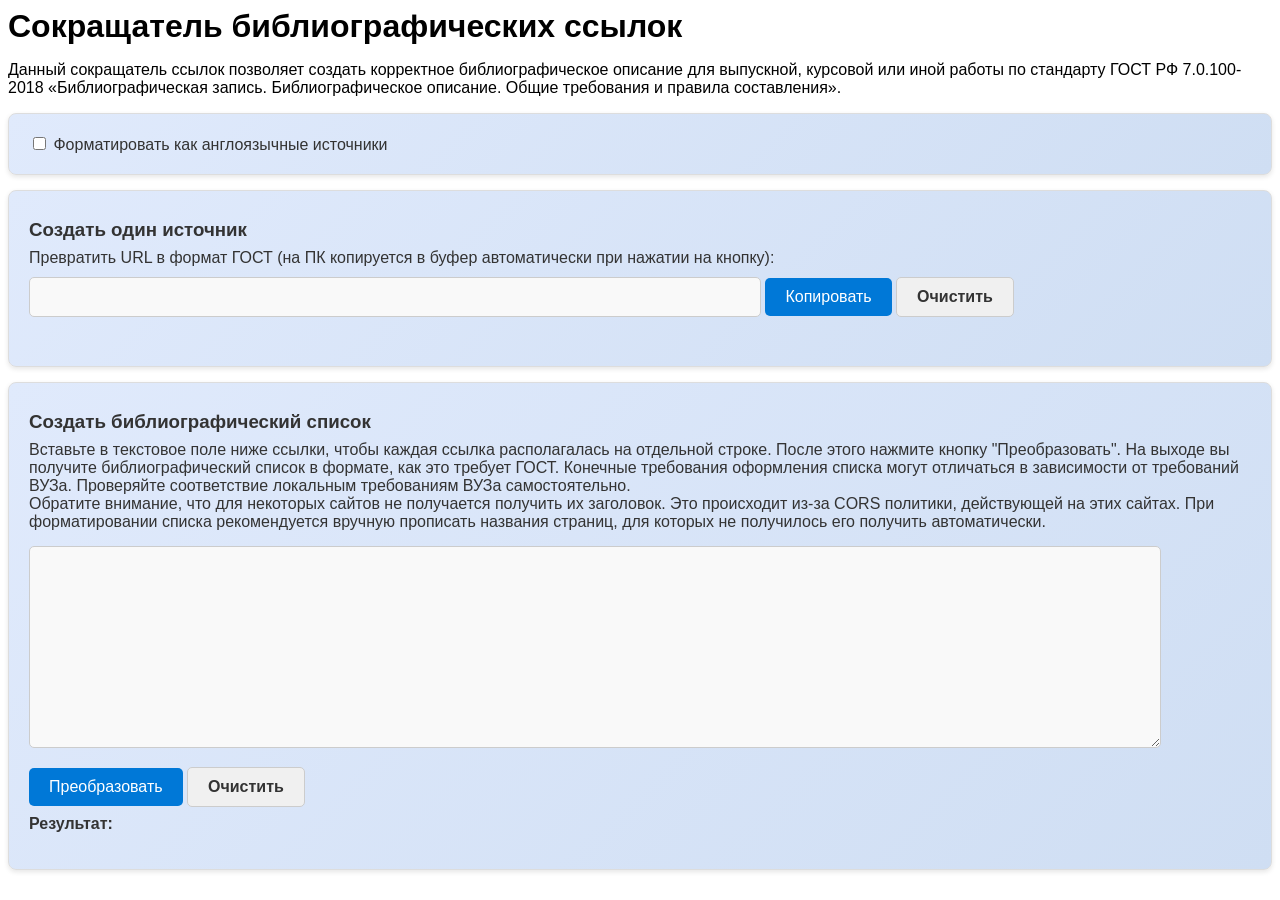
==== frontend/index.html @ 8798d91a "Создана структура для бэкенда" ====
<!DOCTYPE html>
<html lang="en">
  <head>
    <meta charset="UTF-8" />
    <meta name="viewport" content="width=device-width, initial-scale=1.0, user-scalable=no" />
    <link rel="stylesheet" href="index.css" />
    <title>ГОСТ Сокращатель ссылок</title>
  </head>
  <body>
    <h1>Сокращатель библиографических ссылок</h1>
    <p>
      Данный сокращатель ссылок позволяет создать корректное библиографическое
      описание для выпускной, курсовой или иной работы по стандарту ГОСТ РФ
      7.0.100-2018 «Библиографическая запись. Библиографическое описание. Общие
      требования и правила составления».
    </p>

    <div class="block">
      <label for="lang-en"
        ><input type="checkbox" name="lang-en" id="lang-en" /> Форматировать как
        англоязычные источники
      </label>
    </div>

    <div id="d0" class="block">
      <h3>Создать один источник</h3>
      <label
        >Превратить URL в формат ГОСТ (на ПК копируется в буфер автоматически при
        нажатии на кнопку):</label
      >
      <input type="text" name="i-url" id="i-url" style="width: 700px" />
      <button class="primary" id="d0-action">Копировать</button>
      <button class="secondary" id="d0-action-clear">Очистить</button>

      <br />
      <p
        id="d0-result"
        style="font-family: 'Times New Roman'; font-size: 14pt"
      ></p>
    </div>

    <div id="d1" class="block">
      <h3>Создать библиографический список</h3>
      <label
        >Вставьте в текстовое поле ниже ссылки, чтобы каждая ссылка
        располагалась на отдельной строке. После этого нажмите кнопку
        "Преобразовать". На выходе вы получите библиографический список в
        формате, как это требует ГОСТ. Конечные требования оформления списка
        могут отличаться в зависимости от требований ВУЗа. Проверяйте
        соответствие локальным требованиям ВУЗа самостоятельно.
        <br />

        Обратите внимание, что для некоторых сайтов не получается получить их
        заголовок. Это происходит из-за CORS политики, действующей на этих
        сайтах. При форматировании списка рекомендуется вручную прописать
        названия страниц, для которых не получилось его получить автоматически.
      </label>
      <textarea name="t-input" id="t-input" rows="10"></textarea> <br />
      <button class="primary" id="d1-action">Преобразовать</button>
      <button class="secondary" id="d1-action-clear">Очистить</button>

      <div class="result">
        <h4>Результат:</h4>
        <ol id="t-output">
          <!-- Здесь будет появляться список -->
          <!-- <li class="gost-link">Ссылка 1</li> -->
        </ol>
      </div>
    </div>
  </body>

  <script src="index.js"></script>
</html>
---- frontend/index.css ----
* {
  /* margin: 0;
  padding: 0; */
  font-family: "Arial";
}

h1,
h2,
h3,
h4 {
  margin: 8px auto;
}

/* Основные стили для input */
input[type="text"] {
  max-width: 90%;
  padding: 10px 15px;
  margin: 10px 0;
  font-size: 16px;
  color: #333;
  background-color: #f9f9f9;
  border: 1px solid #ccc;
  border-radius: 5px;
  outline: none;
  transition: all 0.3s ease;
}

input:focus {
  border-color: #0078d7;
  box-shadow: 0 0 5px rgba(0, 120, 215, 0.5);
}

input[type="checkbox"],
label {
  user-select: none;
}

/* Основные стили для textarea */
textarea {
  width: 90%;
  padding: 10px 15px;
  font-size: 16px;
  color: #333;
  background-color: #f9f9f9;
  border: 1px solid #ccc;
  border-radius: 5px;
  outline: none;
  resize: vertical; /* Разрешить изменение только по вертикали */
  max-height: 300px; /* Ограничить максимальную высоту */
  transition: box-shadow 0.3s ease;
}

textarea:focus {
  border-color: #0078d7;
  box-shadow: 0 0 5px rgba(0, 120, 215, 0.5);
}

/* Добавление прокрутки для textarea после достижения высоты */
textarea {
  overflow-y: auto;
  margin: 15px 0;
}

/* Основные стили для div */
div {
  word-wrap: break-word; /* Перенос слов, чтобы они не выходили за границы */
  overflow-wrap: break-word; /* Альтернативный перенос для длинных слов */
}

div.block {
  padding: 20px;
  margin: 15px 0;
  background: linear-gradient(135deg, #e0eafc, #cfdef3);
  border: 1px solid #ddd;
  border-radius: 8px;
  box-shadow: 0 2px 5px rgba(0, 0, 0, 0.1);
  font-size: 16px;
  color: #333;
  transition: all 0.3s ease;
}

/* Основные стили для button */
button {
  padding: 10px 20px;
  font-size: 16px;
  /* font-weight: bold; */

  border: none;
  border-radius: 5px;
  cursor: pointer;
  transition: background-color 0.3s ease, transform 0.2s ease;
}

button.primary {
  color: #fff;
  background-color: #0078d7;
}

button.primary:hover {
  background-color: #005bb5;
  /* transform: scale(1.05); */
}

button.primary:active {
  background-color: #004494;
  /* transform: scale(0.95); */
}

button.primary:disabled {
  background-color: #ccc;
  cursor: not-allowed;
}

/* Основные стили для button.secondary */
button.secondary {
  padding: 10px 20px;
  font-size: 16px;
  font-weight: bold;
  color: #333;
  background-color: #f0f0f0;
  border: 1px solid #ccc;
  border-radius: 5px;
  cursor: pointer;
  transition: background-color 0.3s ease, transform 0.2s ease;
}

button.secondary:hover {
  background-color: #e0e0e0;
}

button.secondary:active {
  background-color: #d0d0d0;
  /* transform: scale(0.95); */
}

button.secondary:disabled {
  background-color: #f9f9f9;
  cursor: not-allowed;
}

ol > li.gost-link {
  font-family: "Times New Roman";
  font-size: 14pt;
}

/* div:hover {
  box-shadow: 0 4px 10px rgba(0, 0, 0, 0.2);
  transform: translateY(-2px);
} */
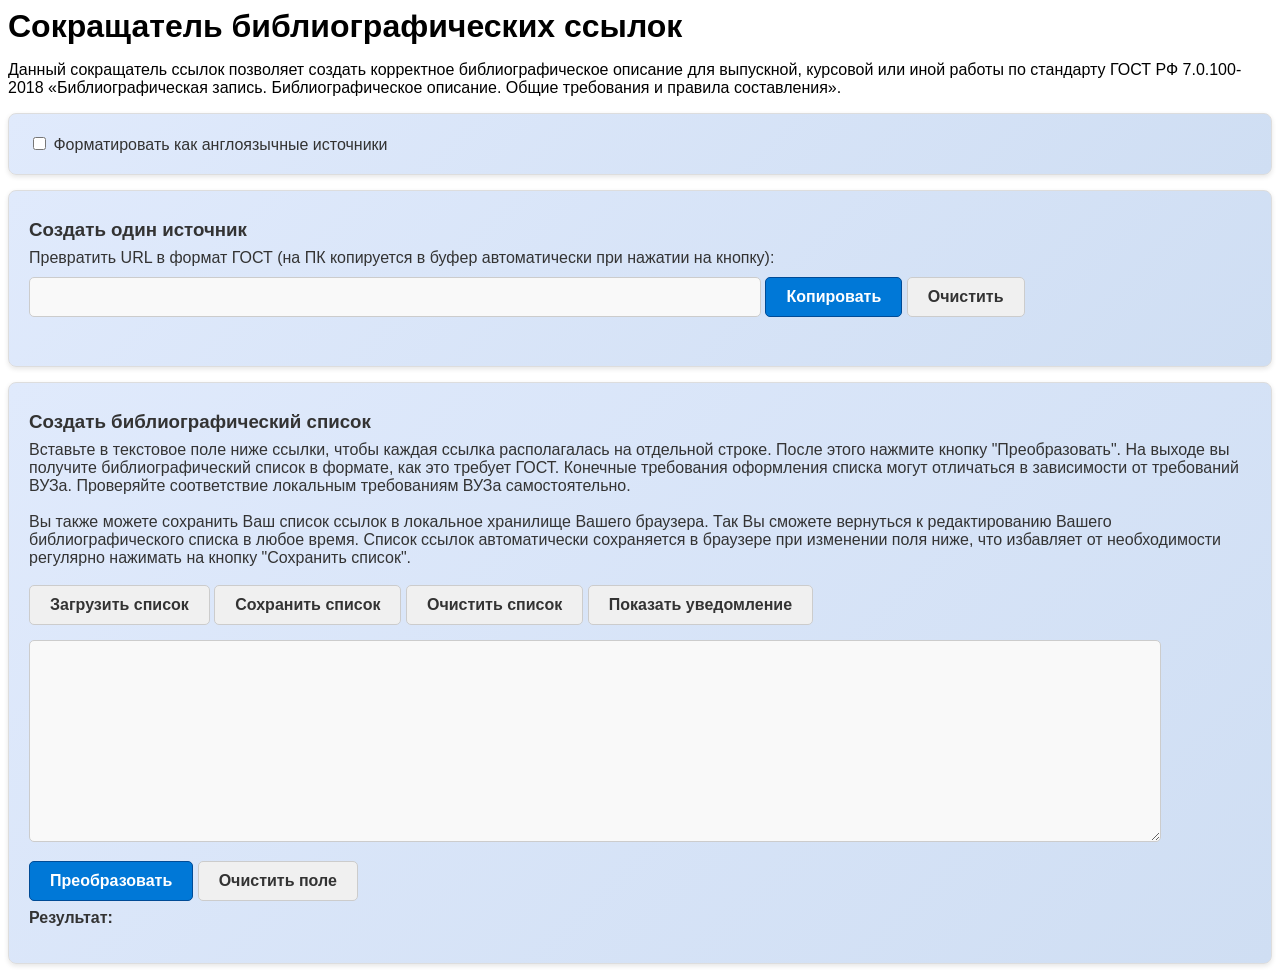
==== commit d9be4baf: "Сохранение ссылок в localStorage" ====
--- a/frontend/index.html
+++ b/frontend/index.html
@@ -2,11 +2,20 @@
 <html lang="en">
   <head>
     <meta charset="UTF-8" />
-    <meta name="viewport" content="width=device-width, initial-scale=1.0, user-scalable=no" />
+    <meta
+      name="viewport"
+      content="width=device-width, initial-scale=1.0, user-scalable=no"
+    />
     <link rel="stylesheet" href="index.css" />
     <title>ГОСТ Сокращатель ссылок</title>
   </head>
   <body>
+    <div id="alert-field">
+      <!-- <div class="alert error">
+        <p>Привет мир</p>
+      </div> -->
+    </div>
+
     <h1>Сокращатель библиографических ссылок</h1>
     <p>
       Данный сокращатель ссылок позволяет создать корректное библиографическое
@@ -25,8 +34,8 @@
     <div id="d0" class="block">
       <h3>Создать один источник</h3>
       <label
-        >Превратить URL в формат ГОСТ (на ПК копируется в буфер автоматически при
-        нажатии на кнопку):</label
+        >Превратить URL в формат ГОСТ (на ПК копируется в буфер автоматически
+        при нажатии на кнопку):</label
       >
       <input type="text" name="i-url" id="i-url" style="width: 700px" />
       <button class="primary" id="d0-action">Копировать</button>
@@ -49,15 +58,31 @@
         могут отличаться в зависимости от требований ВУЗа. Проверяйте
         соответствие локальным требованиям ВУЗа самостоятельно.
         <br />
+        <br />
+        Вы также можете сохранить Ваш список ссылок в локальное хранилище Вашего
+        браузера. Так Вы сможете вернуться к редактированию Вашего
+        библиографического списка в любое время. Список ссылок автоматически
+        сохраняется в браузере при изменении поля ниже, что избавляет от
+        необходимости регулярно нажимать на кнопку "Сохранить список".
+      </label>
+      <br /><br />
+      <button class="secondary" id="d1-action-load_list">
+        Загрузить список
+      </button>
+      <button class="secondary" id="d1-action-save_list">
+        Сохранить список
+      </button>
+      <button class="secondary" id="d1-action-clear_list">
+        Очистить список
+      </button>
+      <button class="secondary" id="show-alert">
+        Показать уведомление
+      </button>
 
-        Обратите внимание, что для некоторых сайтов не получается получить их
-        заголовок. Это происходит из-за CORS политики, действующей на этих
-        сайтах. При форматировании списка рекомендуется вручную прописать
-        названия страниц, для которых не получилось его получить автоматически.
-      </label>
       <textarea name="t-input" id="t-input" rows="10"></textarea> <br />
+
       <button class="primary" id="d1-action">Преобразовать</button>
-      <button class="secondary" id="d1-action-clear">Очистить</button>
+      <button class="secondary" id="d1-action-clear">Очистить поле</button>
 
       <div class="result">
         <h4>Результат:</h4>
--- a/frontend/index.css
+++ b/frontend/index.css
@@ -94,6 +94,8 @@
 button.primary {
   color: #fff;
   background-color: #0078d7;
+  font-weight: bold;
+  border: 1px solid #004b96;
 }
 
 button.primary:hover {
@@ -141,9 +143,52 @@
 ol > li.gost-link {
   font-family: "Times New Roman";
   font-size: 14pt;
+  text-align: justify;
+  color: black;
+  line-height: 1.5;
 }
 
 /* div:hover {
   box-shadow: 0 4px 10px rgba(0, 0, 0, 0.2);
   transform: translateY(-2px);
 } */
+
+/* Стили для alert */
+/* Стили для alert */
+#alert-field {
+  position: fixed;
+  top: 10px;
+  right: 10px;
+  display: flex;
+  flex-direction: column-reverse; /* Новые уведомления сверху */
+  gap: 10px;
+  z-index: 1000; /* Поверх всего содержимого */
+}
+
+.alert {
+  padding: 15px 20px;
+  margin: 0; /* Убираем внешние отступы, так как используется gap */
+  border-radius: 5px;
+  font-size: 16px;
+  font-weight: bold;
+  color: #fff;
+  box-shadow: 0 2px 5px rgba(0, 0, 0, 0.2);
+  transition: background-color 0.3s ease;
+
+  width: 50vw;
+  cursor: pointer;
+  user-select: none;
+}
+
+.alert.info {
+  background-color: #0078d7;
+}
+
+.alert.warning {
+  background-color: #ffcc00;
+  color: #333;
+}
+
+.alert.error {
+  background-color: #d9534f;
+}
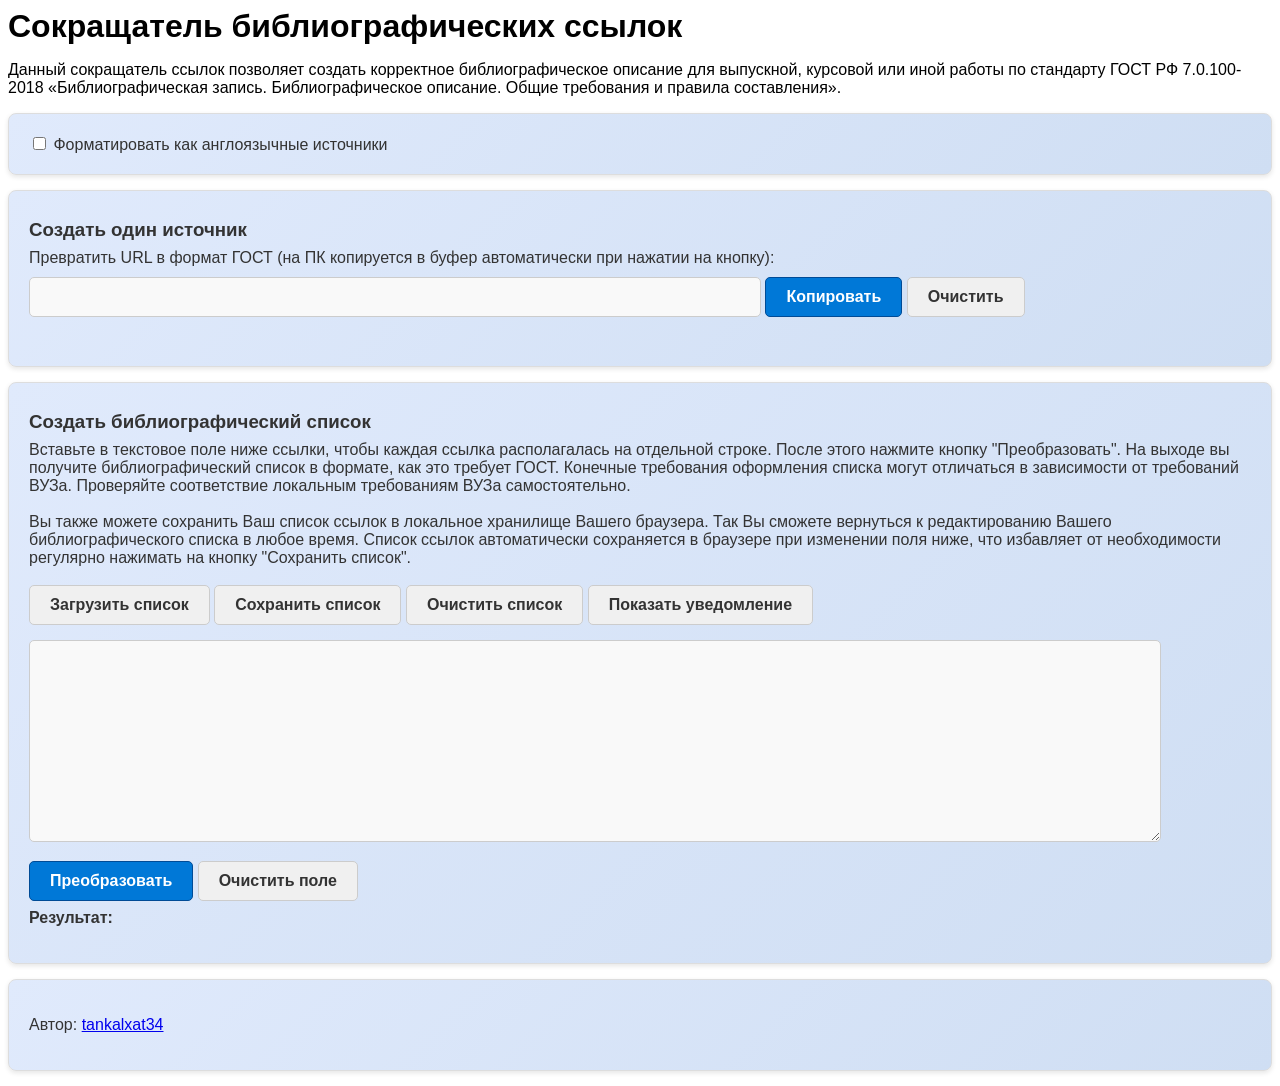
==== commit 74560031: "Добавлена ссылка на меня" ====
--- a/frontend/index.html
+++ b/frontend/index.html
@@ -92,6 +92,10 @@
         </ol>
       </div>
     </div>
+
+    <div id="d2" class="block">
+      <p>Автор: <a href="https://tankalxat34.t.me" target="_blank">tankalxat34</a></p>
+    </div>
   </body>
 
   <script src="index.js"></script>
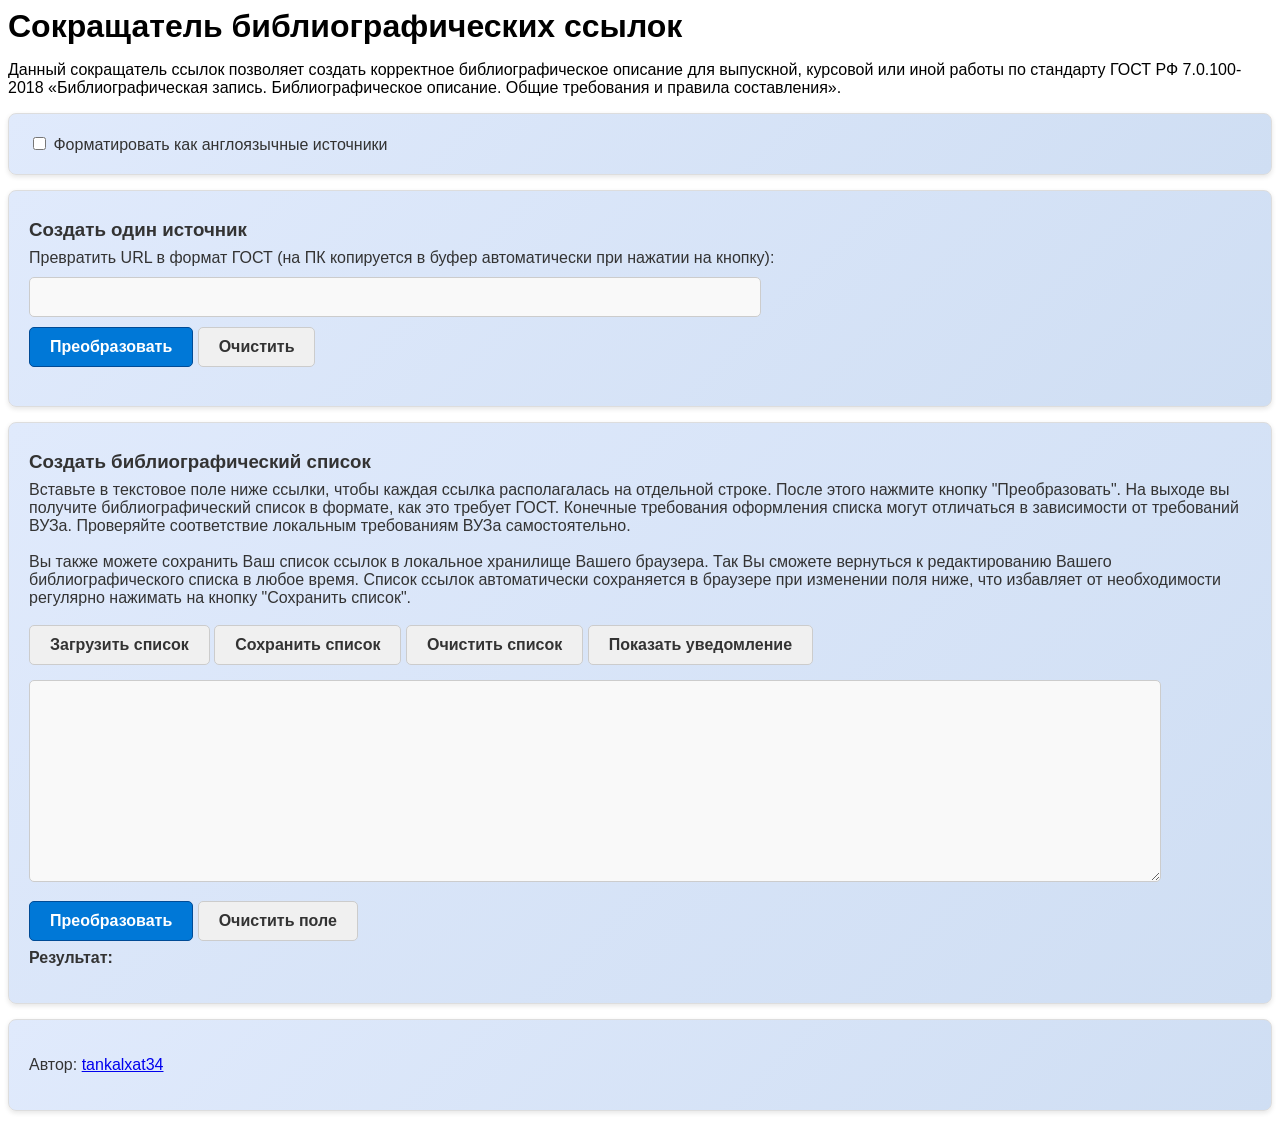
==== commit 662f0813: "Убрано автокопирование в буфер" ====
--- a/frontend/index.html
+++ b/frontend/index.html
@@ -37,8 +37,10 @@
         >Превратить URL в формат ГОСТ (на ПК копируется в буфер автоматически
         при нажатии на кнопку):</label
       >
+      <br/>
       <input type="text" name="i-url" id="i-url" style="width: 700px" />
-      <button class="primary" id="d0-action">Копировать</button>
+      <br/>
+      <button class="primary" id="d0-action">Преобразовать</button>
       <button class="secondary" id="d0-action-clear">Очистить</button>
 
       <br />
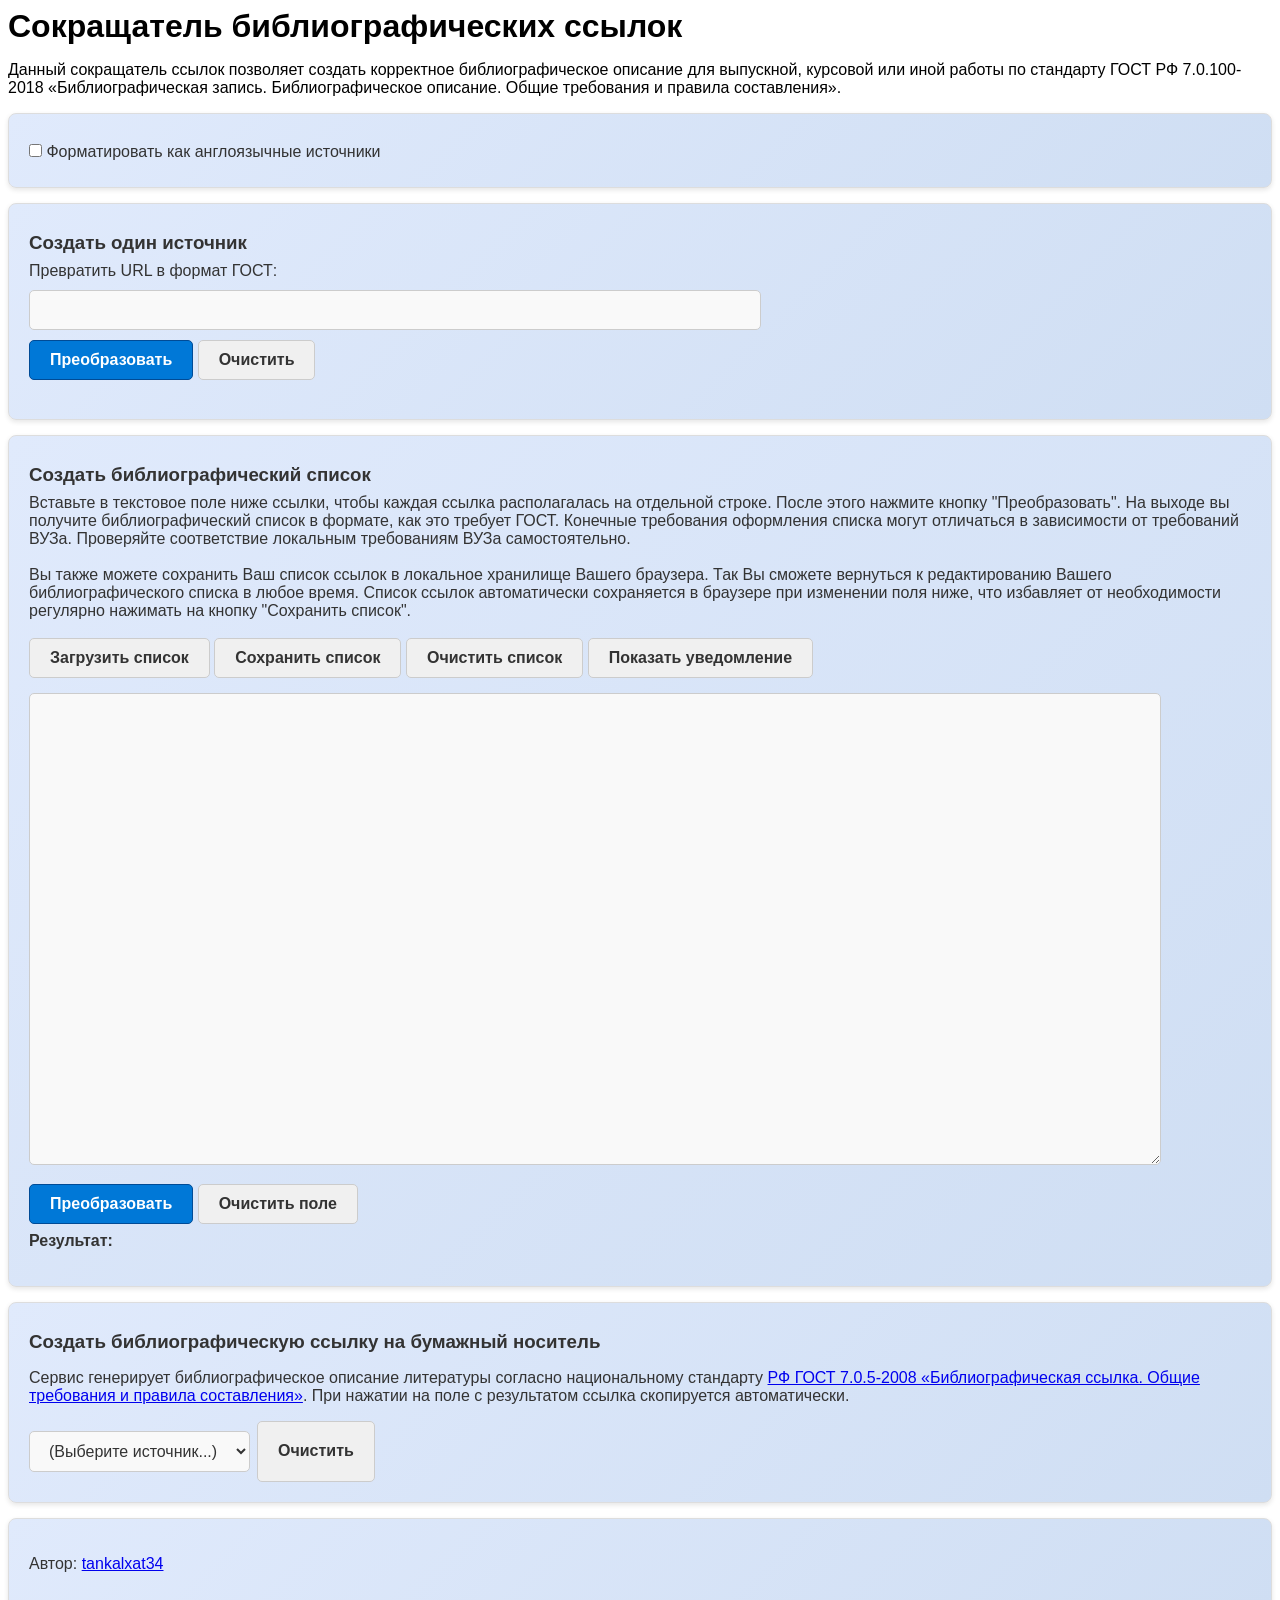
==== commit 1e7e86b1: "Добавлен функционал генератора ссылки на бумажный носитель" ====
--- a/frontend/index.html
+++ b/frontend/index.html
@@ -34,19 +34,18 @@
     <div id="d0" class="block">
       <h3>Создать один источник</h3>
       <label
-        >Превратить URL в формат ГОСТ (на ПК копируется в буфер автоматически
-        при нажатии на кнопку):</label
+        >Превратить URL в формат ГОСТ:</label
       >
-      <br/>
+      <br />
       <input type="text" name="i-url" id="i-url" style="width: 700px" />
-      <br/>
+      <br />
       <button class="primary" id="d0-action">Преобразовать</button>
       <button class="secondary" id="d0-action-clear">Очистить</button>
 
       <br />
       <p
         id="d0-result"
-        style="font-family: 'Times New Roman'; font-size: 14pt"
+        style="font-family: 'Times New Roman'; font-size: 14pt; color: black"
       ></p>
     </div>
 
@@ -77,11 +76,14 @@
       <button class="secondary" id="d1-action-clear_list">
         Очистить список
       </button>
-      <button class="secondary" id="show-alert">
-        Показать уведомление
-      </button>
-
-      <textarea name="t-input" id="t-input" rows="10"></textarea> <br />
+      <button class="secondary" id="show-alert">Показать уведомление</button>
+
+      <textarea
+        name="t-input"
+        id="t-input"
+        style="height: 50vh; max-height: 200vh"
+      ></textarea>
+      <br />
 
       <button class="primary" id="d1-action">Преобразовать</button>
       <button class="secondary" id="d1-action-clear">Очистить поле</button>
@@ -95,8 +97,297 @@
       </div>
     </div>
 
+    <div class="block" id="helper-settings-show_rugost">
+      <style>
+        textarea.helper-rugost {
+          height: 150px;
+        }
+      </style>
+      <h3 class="helper-service_title">
+        Создать библиографическую ссылку на бумажный носитель
+      </h3>
+
+      <p>
+        Сервис генерирует библиографическое описание литературы согласно
+        национальному стандарту
+        <a href="https://www.ifap.ru/library/gost/7052008.pdf" target="_blank"
+          >РФ ГОСТ 7.0.5-2008 «Библиографическая ссылка. Общие требования и
+          правила составления»</a
+        >. При нажатии на поле с результатом ссылка скопируется автоматически.
+      </p>
+      <div style="display: flex">
+        <select
+          id="helper-rugost_selector"
+          class="form-select custom-select"
+          aria-label="Меню типов источников"
+        >
+          <option value="-1" selected>(Выберите источник...)</option>
+          <option value="0">Книга</option>
+          <option value="1">Статья из журнала</option>
+          <option value="2">Статья из сборника</option>
+          <!-- <option value="3">Диссертация или автореферат</option> -->
+          <option value="4">Интернет-ресурс</option>
+        </select>
+
+        <button
+          id="helper-rugost-btn_clear"
+          class="secondary"
+          style="margin-left: 7px"
+        >
+          Очистить
+        </button>
+      </div>
+
+      <div id="helper-rugost_s0" class="helper-rugost_raw" hidden>
+        <!-- <h6>Книга</h6> -->
+
+        <input
+          type="text"
+          id="helper-rugost-author-s0"
+          class="helper-rugost-author form-control"
+          style="margin: 7px"
+          placeholder="Фамилии и инициалы авторов (через запятую): Сидоров А.Н., Иванов В.И."
+        />
+
+        <input
+          type="text"
+          id="helper-rugost-title-s0"
+          class="helper-rugost-title form-control"
+          style="margin: 7px"
+          placeholder="Название книги"
+        />
+
+        <input
+          type="text"
+          id="helper-rugost-num_redaction-s0"
+          class="helper-rugost-num_redaction form-control"
+          style="margin: 7px"
+          placeholder="Номер издания"
+        />
+
+        <input
+          type="text"
+          id="helper-rugost-city-s0"
+          class="helper-rugost-city form-control"
+          style="margin: 7px"
+          placeholder="Город издания"
+        />
+
+        <input
+          type="text"
+          id="helper-rugost-publisher-s0"
+          class="helper-rugost-publisher form-control"
+          style="margin: 7px"
+          placeholder="Издательство"
+        />
+
+        <input
+          type="number"
+          id="helper-rugost-year-s0"
+          class="helper-rugost-year form-control"
+          style="margin: 7px"
+          placeholder="Год издания"
+        />
+
+        <input
+          type="number"
+          id="helper-rugost-pages_count-s0"
+          class="helper-rugost-pages_count form-control"
+          style="margin: 7px"
+          placeholder="Число страниц в книге"
+        />
+
+        <textarea
+          class="form-control helper-rugost"
+          placeholder="Результат появится здесь..."
+          id="helper-rugost-result-s0"
+          style="margin: 7px"
+          onclick="this.select(); navigator.clipboard.writeText(this.value);"
+        ></textarea>
+      </div>
+
+      <div id="helper-rugost_s1" class="helper-rugost_raw" hidden>
+        <!-- <h6>Статья из журнала</h6> -->
+
+        <input
+          type="text"
+          id="helper-rugost-author-s1"
+          class="helper-rugost-author form-control"
+          style="margin: 7px"
+          placeholder="Фамилии и инициалы авторов (через запятую): Сидоров А.Н., Иванов В.И."
+        />
+
+        <input
+          type="text"
+          id="helper-rugost-title-s1"
+          class="helper-rugost-title form-control"
+          style="margin: 7px"
+          placeholder="Заголовок статьи"
+        />
+
+        <input
+          type="text"
+          id="helper-rugost-magazine_title-s1"
+          class="helper-rugost-magazine_title form-control"
+          style="margin: 7px"
+          placeholder="Название журнала"
+        />
+
+        <input
+          type="number"
+          id="helper-rugost-magazine_number-s1"
+          class="helper-rugost-magazine_number form-control"
+          style="margin: 7px"
+          placeholder="Номер журнала"
+        />
+
+        <input
+          type="text"
+          id="helper-rugost-page-s1"
+          class="helper-rugost-page form-control"
+          style="margin: 7px"
+          placeholder="Страницы: 191-207"
+        />
+
+        <input
+          type="number"
+          id="helper-rugost-year-s1"
+          class="helper-rugost-year form-control"
+          style="margin: 7px"
+          placeholder="Год"
+        />
+
+        <textarea
+          class="form-control helper-rugost"
+          placeholder="Результат появится здесь..."
+          id="helper-rugost-result-s1"
+          style="margin: 7px"
+          onclick="this.select(); navigator.clipboard.writeText(this.value);"
+        ></textarea>
+      </div>
+
+      <div id="helper-rugost_s2" class="helper-rugost_raw" hidden>
+        <!-- <h6>Статья из сборника</h6> -->
+
+        <input
+          type="text"
+          id="helper-rugost-author-s2"
+          class="helper-rugost-author form-control"
+          style="margin: 7px"
+          placeholder="Фамилии и инициалы авторов (через запятую): Сидоров А.Н., Иванов В.И."
+        />
+
+        <input
+          type="text"
+          id="helper-rugost-title-s2"
+          class="helper-rugost-title form-control"
+          style="margin: 7px"
+          placeholder="Заголовок статьи из сборника"
+        />
+
+        <input
+          type="text"
+          id="helper-rugost-sbornik_title-s2"
+          class="helper-rugost-sbornik_title form-control"
+          style="margin: 7px"
+          placeholder="Название сборника"
+        />
+
+        <input
+          type="text"
+          id="helper-rugost-city-s2"
+          class="helper-rugost-city form-control"
+          style="margin: 7px"
+          placeholder="Город, в котором издан сборник"
+        />
+
+        <input
+          type="text"
+          id="helper-rugost-publisher-s2"
+          class="helper-rugost-publisher form-control"
+          style="margin: 7px"
+          placeholder="Издательство"
+        />
+
+        <input
+          type="number"
+          id="helper-rugost-year-s2"
+          class="helper-rugost-year form-control"
+          style="margin: 7px"
+          placeholder="Год"
+        />
+
+        <input
+          type="text"
+          id="helper-rugost-page-s2"
+          class="helper-rugost-page form-control"
+          style="margin: 7px"
+          placeholder="Страницы: 191-207"
+        />
+
+        <textarea
+          class="form-control helper-rugost"
+          placeholder="Результат появится здесь..."
+          id="helper-rugost-result-s2"
+          style="margin: 7px"
+          onclick="this.select(); navigator.clipboard.writeText(this.value);"
+        ></textarea>
+      </div>
+
+      <div id="helper-rugost_s3" class="helper-rugost_raw" hidden>
+        <h6>Диссертация или автореферат</h6>
+      </div>
+
+      <div id="helper-rugost_s4" class="helper-rugost_raw" hidden>
+        <!-- <h6>Интернет-ресурс</h6> -->
+
+        <input
+          type="text"
+          id="helper-rugost-author-s4"
+          class="helper-rugost-author form-control"
+          style="margin: 7px"
+          placeholder="(необязательно) Фамилии и инициалы автора (авторов, через запятую)"
+        />
+
+        <input
+          type="text"
+          id="helper-rugost-title-s4"
+          class="helper-rugost-title form-control"
+          style="margin: 7px"
+          placeholder="Заголовок статьи (веб-страницы)"
+        />
+
+        <input
+          type="text"
+          id="helper-rugost-web_title-s4"
+          class="helper-rugost-web_title form-control"
+          style="margin: 7px"
+          placeholder="Название сайта"
+        />
+
+        <input
+          type="url"
+          id="helper-rugost-web_url-s4"
+          class="helper-rugost-web_url form-control"
+          style="margin: 7px"
+          placeholder="Ссылка на страницу"
+        />
+
+        <textarea
+          class="form-control helper-rugost"
+          placeholder="Результат появится здесь..."
+          id="helper-rugost-result-s4"
+          style="margin: 7px"
+          onclick="this.select(); navigator.clipboard.writeText(this.value);"
+        ></textarea>
+      </div>
+    </div>
+
     <div id="d2" class="block">
-      <p>Автор: <a href="https://tankalxat34.t.me" target="_blank">tankalxat34</a></p>
+      <p>
+        Автор:
+        <a href="https://tankalxat34.t.me" target="_blank">tankalxat34</a>
+      </p>
     </div>
   </body>
 
--- a/frontend/index.css
+++ b/frontend/index.css
@@ -12,7 +12,7 @@
 }
 
 /* Основные стили для input */
-input[type="text"] {
+input, select {
   max-width: 90%;
   padding: 10px 15px;
   margin: 10px 0;
